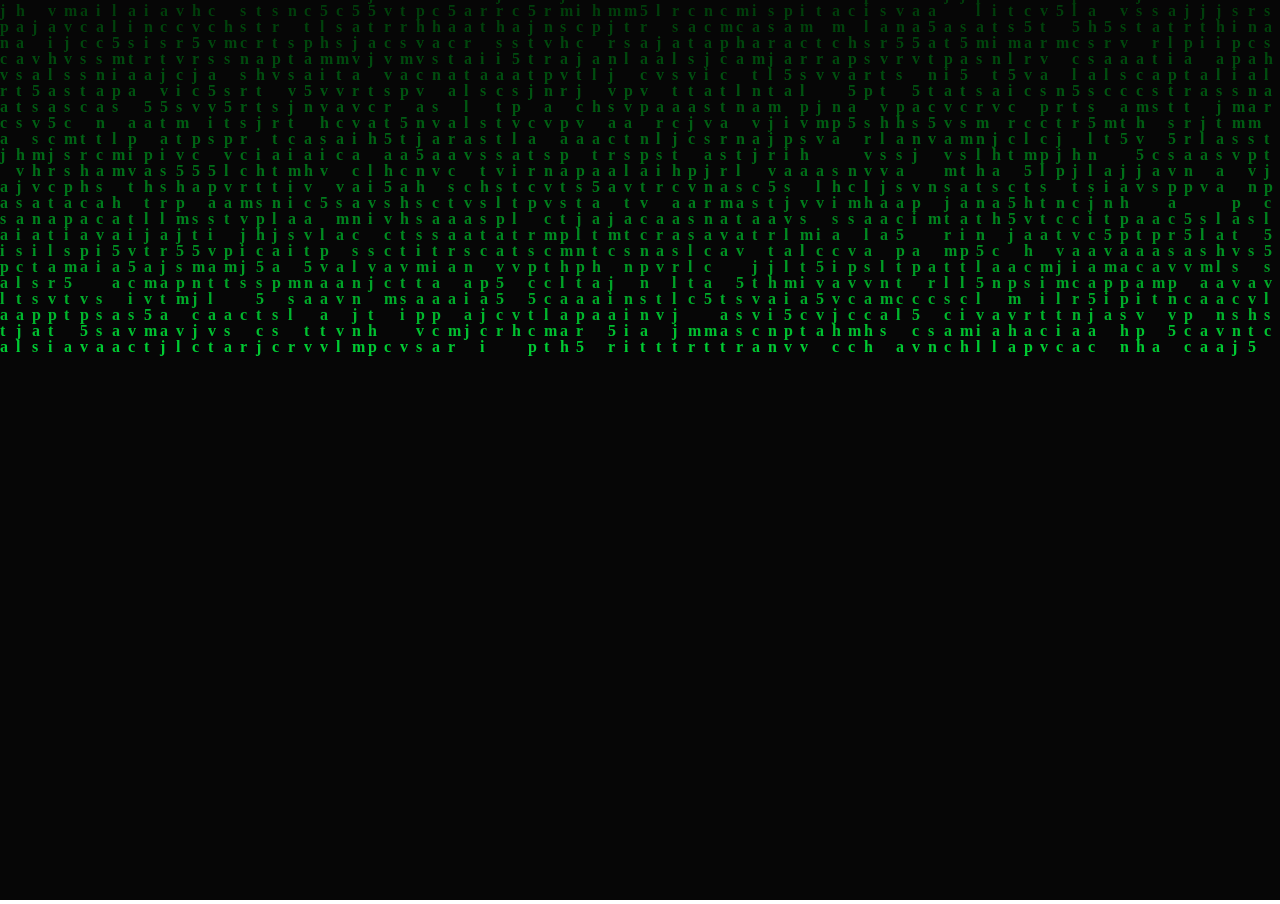
==== index.html @ 1c2933a9 "upload" ====
<!doctype html>
<html lang="en">
 <head>
  <meta charset="UTF-8">
  <meta name="Generator" content="EditPlus®">
  <meta name="Author" content="">
  <meta name="Keywords" content="">
  <meta name="Description" content="">
  <title>代码雨特效</title>
  <style>
	*{padding:0;margin:0}
	html{overflow:hidden}
  </style>
 </head>
 <body>
  
	
	<canvas id="canvas" style="background:#111"></canvas>
	<script type="text/javascript">
		
		window.onload = function(){
			//获取画布对象
			var canvas = document.getElementById("canvas");
			//获取画布的上下文
			var context =canvas.getContext("2d");
			//获取浏览器屏幕的宽度和高度
			var W = window.innerWidth;
			var H = window.innerHeight;
			//设置canvas的宽度和高度
			canvas.width = W;
			canvas.height = H;
			//每个文字的字体大小
			var fontSize = 16;
			//计算列
			var colunms = Math.floor(W /fontSize);	
			//记录每列文字的y轴坐标
			var drops = [];
			//给每一个文字初始化一个起始点的位置
			for(var i=0;i<colunms;i++){
				drops.push(0);
			}

			//运动的文字
			var str ="javascript html5 canvas";
			//4:fillText(str,x,y);原理就是去更改y的坐标位置
			//绘画的函数
			function draw(){
				context.fillStyle = "rgba(0,0,0,0.05)";
				context.fillRect(0,0,W,H);
				//给字体设置样式
				context.font = "700 "+fontSize+"px  微软雅黑";
				//给字体添加颜色
				context.fillStyle ="#00cc33";//可以rgb,hsl, 标准色，十六进制颜色
				//写入画布中
				for(var i=0;i<colunms;i++){
					var index = Math.floor(Math.random() * str.length);
					var x = i*fontSize;
					var y = drops[i] *fontSize;
					context.fillText(str[index],x,y);
					//如果要改变时间，肯定就是改变每次他的起点
					if(y >= canvas.height && Math.random() > 0.99){
						drops[i] = 0;
					}
					drops[i]++;
				}
			};

			function randColor(){
				var r = Math.floor(Math.random() * 256);
				var g = Math.floor(Math.random() * 256);
				var b = Math.floor(Math.random() * 256);
				return "rgb("+r+","+g+","+b+")";
			}

			draw();
			setInterval(draw,30);
		};

	</script>
	
	
 </body>
</html>
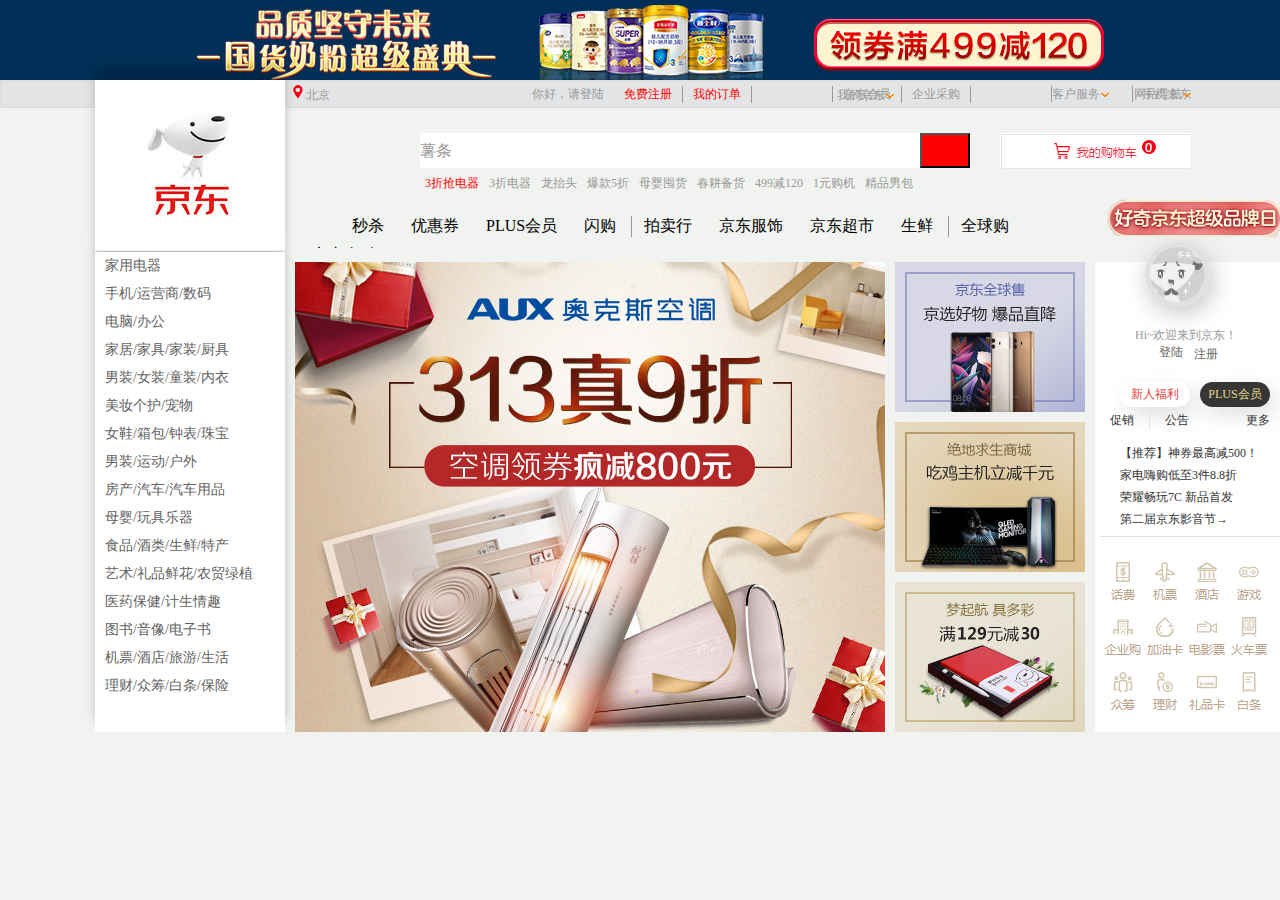
==== commit ee7ecbde: "upload" ====
--- a/index.html
+++ b/index.html
@@ -1,83 +1,1107 @@
-<!doctype html>
-<html lang="en">
- <head>
-  <meta charset="UTF-8">
-  <meta name="Generator" content="EditPlus®">
-  <meta name="Author" content="">
-  <meta name="Keywords" content="">
-  <meta name="Description" content="">
-  <title>代码雨特效</title>
-  <style>
-	*{padding:0;margin:0}
-	html{overflow:hidden}
-  </style>
- </head>
- <body>
-  
-	
-	<canvas id="canvas" style="background:#111"></canvas>
-	<script type="text/javascript">
-		
-		window.onload = function(){
-			//获取画布对象
-			var canvas = document.getElementById("canvas");
-			//获取画布的上下文
-			var context =canvas.getContext("2d");
-			//获取浏览器屏幕的宽度和高度
-			var W = window.innerWidth;
-			var H = window.innerHeight;
-			//设置canvas的宽度和高度
-			canvas.width = W;
-			canvas.height = H;
-			//每个文字的字体大小
-			var fontSize = 16;
-			//计算列
-			var colunms = Math.floor(W /fontSize);	
-			//记录每列文字的y轴坐标
-			var drops = [];
-			//给每一个文字初始化一个起始点的位置
-			for(var i=0;i<colunms;i++){
-				drops.push(0);
-			}
+﻿<!doctype>
+<html>
+	<head>
+<meta charset="UTF-8">
+		<title>实验</title>
+		<style>
+			body{
+				background-color:#f0f3ef;
+			}
+			
+			*{
+				padding:0;
+				margin:0;
+			}
+			.div1{
+				width:100%;
+				height:80px;
+				background-color:#002f57;
+			}
+			.div1_1{
+				display:block;
+				width:100%;
+				height:80px;
+				background-image:url(./图片/广告.jpg);
+				background-repeat:no-repeat;
+				background-position:center;
+			}
+			.div2{
+				margin:auto;
+				width:100%;
+				height:26px;
+				border:1px solid black;
+				border:1px solid #ddd;
+				background-color:#e3e4e5;
+				float:left;
+				z-index:5;
+			}
+			.div2-1{
+				width:60px;
+				height:30px;
+				color:#999;
+				line-height:30px;
+				z-index:88;
+			}
+			#ul-1{
+				float:left;
+			}
+			#ul-1 li{
+				float:left;
+				margin:200px;
+				width:60px;
+				position:relative;
+				z-index:21;
+				list-style:none;
+			}
+			.div2-1-1{
+				font-size:12px;
+				width:45px;
+				height:28px;
+				line-height:28px;
+				padding:0 7px 0px 7px;
+				margin:0 5px 0 285px;
+				z-index:20;
+				position:relative;
+			}
+			
+			.div2-1:hover .div2-1-1{
+				padding-bottom:2px;
+				border-color:#ccc;
+				border-bottom:none;
+				background-color:white;
+				
+			}
+			.div2-1:hover .div2-1-2{
+				display:block;
+			}
+			.div2-1-2:hover{
+				display:block;
+			}
+			.div2-1-2{
+				display:none;
+				position:absolute;
+				border:1px solid #ccc;
+				background-color:white;
+				box-shadow:1px 2px 1px rgba(0,0,0,0.1);
+				line-height:24px;
+				top:107px;
+				left:285px;
+				width:280px;
+				padding:10px;
+				color:#999;
+				z-index:6;
+			}
+			
+			.div2-1-2 ul {
+				
+			}
+			.div2-1-2 ul li{
+				float:left;
+				list-style-type:none;
+				padding:5px 15px 0 15px;
+				font-size:12px;
+			}
+			.div2-1-2 ul li:hover{
+				color:red;
+				background-color:#f4f4f4;
+				cursor:pointer;
+			}
+			.ul2{
+				font-size:12px;
+				color:#999;
+				margin:-30px 80px 10px 5px;
+			}
+			.ul2 li{
+				float:right;
+				border-right:1px solid #999;
+				list-style:none;
+				padding:0 10px 0 10px;
+				margin:5px 0px 5px 0px;
+				cursor:pointer;
+			}
+			.ul2 li:hover{
+				color:#e33333;
+			}
+			#li1{
+				line-height:16px;
+				width:80px;
+				height:16px;
+				padding:0;
+				margin:5px 0 0 0 ;
+			}
+			#li1:hover .div2-1-3{
+				background-color:white;
+			}
+			#li1:hover .div2-2-1{
+				display:block;
+			}
+			.div2-1-3{
+				width:60px;
+				height:26px;
+				padding:0;
+				margin:0px auto;
+				text-align:center;
+				line-height:26px;
+				position:absolute;
+				top:82px;
+				left:836px;
+				z-index:88;
+			}
+			.div2-2-1:hover{
+				display:block;
+			}
+			.div2-2-1{
+				display:none;
+				border:1px solid black;	
+				position:absolute;
+				border:1px solid #ccc;
+				background-color:white;
+				box-shadow:1px 2px 1px rgba(0,0,0,0.1);
+				line-height:24px;
+				top:105px;
+				left:835px;
+				width:265px;
+				padding:10px;
+				list-style:none;
+				color:#999;	
+				z-index:2;
+			}
+			.div2-2-1 ul{
+				font-size:12px;
+				color:#999;
+			}
+			.div2-2-1 ul li{
+				float:left;
+				list-style:none;
+				cursor:pointer;
+				border:none;
+				padding:5px 20px 0px 20px;
+				margin:0 20px 0 0;
+			}
+			#li2{
+				line-height:16px;
+				width:80px;
+				height:16px;
+				padding:0;
+				margin:5px 0 0 0 ;
+			}
+			.div2-3{
+				width:60px;
+				height:26px;
+				padding:0;
+				margin:0px auto;
+				text-align:center;
+				line-height:26px;
+				position:absolute;
+				top:81px;
+				left:1051px;
+				z-index:88;
+			}
+			.div2-3:hover{
+				background-color:white;
+			}
+			.div2-3:hover+.div2-3-1{
+				display:block;
+			}
+			.div2-3-1:hover{
+				display:block;
+			}
+			.div2-3-1{
+				display:none;
+				border:1px solid #ccc;
+				width:170px;
+				padding:10px 0;
+				top:29px;
+				background-color:#fff;
+				box-shadow:1px 2px 1px rgba(0,0,0,0.1);
+				list-style:none;
+				position:absolute;
+				top:106px;
+				left:940px;
+				z-index:10;
+			}
+			.div2-3-1 li{
+				float:left;
+				list-style:none;
+				cursor:pointer;
+				border:none;
+				padding:5px 10px 0px 10px;
+				color:#999;
+			}
+			#li3{
+				line-height:16px;
+				width:80px;
+				height:16px;
+				padding:0;
+				margin:5px 0 0 0 ;
+				
+			}
+			
+			
+			
+			.div2-4{
+				width:60px;
+				height:26px;
+				padding:0;
+				margin:0px auto;
+				text-align:center;
+				line-height:26px;
+				position:absolute;
+				top:81px;
+				left:1133px;
+				z-index:88;
+				
+			}
+			.div2-4:hover{
+				background-color:white;
+			}
+			.div2-4:hover+.div2-4-1{
+				display:block;
+			}
+			.div2-4-1:hover{
+				display:block;
+			}
+			.div2-4-1 div{
+				float:left;
+				text-align:left;
+				border-right:1px solid #999;
+			}
+			.div2-4-1{
+				display:none;
+				list-style:none;
+				box-shadow:1px 2px 1px rgba(0,0,0,0.1);
+				background-color:white;
+				border:1px solid #ccc;
+				position:absolute;
+				top:106px;
+				left:93px;
+				width:1184px;
+				padding:15px 0;
+				z-index:8;
+			}
+			.div2-4-1 div p{
+				color:#666;
+				margin:5px 100px 10px 20px;
+			}
+			.div2-4-1 div li{
+				border:none;
+				text-align:center;
+				float:left;
+				margin:0px 10px 5px 10px;
+			}
+			.div2-4-1 .div2-4-1-4 li{
+				margin:0px 8px 5px 8px;
+			}
+			.div2-4-1-1{
+				width:350px;
+				height:149px;
+				text-align:left;
+			}
+			.div2-4-1-2{
+				width:265px;
+				height:149px;
+			}
+			.div2-4-1-3{
+				width:265px;
+				height:149px;
 
-			//运动的文字
-			var str ="javascript html5 canvas";
-			//4:fillText(str,x,y);原理就是去更改y的坐标位置
-			//绘画的函数
-			function draw(){
-				context.fillStyle = "rgba(0,0,0,0.05)";
-				context.fillRect(0,0,W,H);
-				//给字体设置样式
-				context.font = "700 "+fontSize+"px  微软雅黑";
-				//给字体添加颜色
-				context.fillStyle ="#00cc33";//可以rgb,hsl, 标准色，十六进制颜色
-				//写入画布中
-				for(var i=0;i<colunms;i++){
-					var index = Math.floor(Math.random() * str.length);
-					var x = i*fontSize;
-					var y = drops[i] *fontSize;
-					context.fillText(str[index],x,y);
-					//如果要改变时间，肯定就是改变每次他的起点
-					if(y >= canvas.height && Math.random() > 0.99){
-						drops[i] = 0;
-					}
-					drops[i]++;
-				}
-			};
-
-			function randColor(){
-				var r = Math.floor(Math.random() * 256);
-				var g = Math.floor(Math.random() * 256);
-				var b = Math.floor(Math.random() * 256);
-				return "rgb("+r+","+g+","+b+")";
-			}
-
-			draw();
-			setInterval(draw,30);
-		};
-
-	</script>
-	
-	
- </body>
-</html>
+			}
+			.div2-4-1-4{
+				width:265px;
+				height:149px;
+			}
+			.div3{
+				width:100%;
+				height:140px;
+				margin:auto;
+				position:relative;
+				position:absolute;
+				top:108px;
+				z-index:1;
+			}
+			.div3-1{
+				position:absolute;
+				left:95px;
+				top:-28px;
+				width:190px;
+				height:170px;
+				box-shadow:0px -12px 10px rgba(0,0,0,0.2);
+				background-color:#fff;
+				border-bottom:1px solid #ededed;
+				background-image:url(./图片/logo.png);
+				cursor:pointer;
+				z-index:999;
+			}
+			.div3-2{
+				position:absolute;
+				top:25px;
+				left:420px;
+				width:550px;
+				height:35px;
+				background-color:white;
+				line-height:35px;
+				text-align:left;
+				color:#999;
+			}
+			.btn1{
+				width:50px;
+				height:35px;
+				line-height:35px;
+				float:right;
+				background-color:red;
+				cursor:pointer;
+				
+			}
+			.div3-3{
+				overflow:hidden;
+				position:absolute;
+				left:420px;
+				top:65px;
+				width:550px;
+				height:20px;
+				line-height:20px;
+			}
+			.div3-3 ul{
+			}
+			.div3-3 ul li{
+				float:left;
+				list-style:none;
+				cursor:pointer;
+				border:none;
+				font-size:12px;
+				color:#999;
+				margin:0 5px 0 5px;
+			}
+			.div3-3 li:hover{
+				color:#e33333;
+			}
+			.div3-4{
+				overflow:hidden;
+				position:absolute;
+				left:300px;
+				bottom:0px;
+				width:790px;
+				height:40px;
+				text-align:center;
+			}
+			.div3-4 li{
+				float:left;
+				list-style:none;
+				cursor:pointer;
+				border:none;
+				font-size:16px;
+				color:black;
+				margin:8px 0px 0 0px;
+				padding:0 15px 0 12px;
+			}
+			.div3-4 li:hover{
+				color:#e33333;
+			}
+			.div3-5{
+				width:190px;
+				height:34px;
+				background-image:url(./图片/购物车.png);
+				text-align:center;
+				line-height;
+				padding-bottom:2px;
+				border-color:#ccc;
+				broder-bottom:none;
+				position:absolute;
+				top:25px;
+				left:1000px;
+				cursor:pointer;
+				z-index:3;
+			}
+			.div3-5:hover+.div3-5_1{
+				display:block;
+			}
+			.div3-5_1{
+				display:none;
+				height:79px;
+				color:#999;
+				padding:0px 20px 0 20px;
+				text-align:center;
+				overflow:hidden;
+				position:absolute;
+				top:59px;
+				left:900px;
+				font-size:12px;
+				background-color:white;
+				z-index:2;
+				line-height:79px;
+				box-shadow:1px 2px 1px rgba(0,0,0,0.1);
+			}
+			
+			.div3-6{
+				width:190px;
+				height:40px;
+				background-image:url(./图片/g2.png);
+				position:absolute;
+				top:90px;
+				left:1100px;
+				cursor:pointer;
+			}
+			.div4{
+				width:190px;
+				height:480px;
+				position:absolute;
+				top:252px;
+				left:95px;
+				background-color:white;
+				font-size:14px;
+				color:#626262;
+				box-shadow:0px -12px 10px rgba(0,0,0,0.2);
+			}
+			.div4 li{
+				float:left;
+				width:190px;
+				list-style:none;
+				padding:5px 0 5px 10px;
+				text-align:left;
+			}
+			.div4 li:hover{
+				background-color:#d9d9d9;
+			}
+			.div4 li a{
+				list-style:none;
+				text-decoration:none;
+				color:#626262;
+			}
+			.div4 li a:hover{
+				color:red;
+			}
+			.div4_1{
+				display:none;
+				width:1005px;
+				height:482px;
+				position:absolute;
+				top:252px;
+				left:285px;
+				background-color:#f0f3ef;
+				z-index:8;
+				border:none;
+				box-shadow:0px -12px 10px rgba(0,0,0,0.1);
+			}
+			.div4_1-1{
+				height:24px;
+				margin:10px 0 20px 30px;
+				font-size:12px;
+			}
+			.div4_1-1 li{
+				
+				padding:5px 10px 5px 10px;
+				background-color:#5c5251;
+				list-style:none;
+				float:left;
+				color:white;
+				margin:5px;
+			}
+			
+			.div4:hover+.div4_1{
+				display:block;
+			}
+			.div4_1:hover{
+				display:block;
+			}
+			.div4_1-2{
+				margin:10px 0 10px 40px;
+				width:750px;
+				height:30px;
+			}
+			.div4_1-2 li{
+				padding:5px 10px 5px 10px;
+				list-style:none;
+				float:left;
+				color:#999;
+				font-size:12px;
+				border-left:1px solid #e0e0e0;
+				cursor:pointer;
+			}
+			.div4_1-3{
+				width:170px;
+				border:1px solid white;
+				position:absolute;
+				top:20px;
+				left:810px;
+			}
+			.div5{
+				width:998px;
+				height:480px;
+				position:absolute;
+				top:252px;
+				left:295px;
+			}
+			.div5-1{
+				width:590px;
+				height:470px;
+				margin-top:10px;
+				background-image:url(./图片/gg1.jpg);
+				cursor:pointer;
+				background-repeat:no-repeat;
+			}
+			.div5-2{
+				width:190px;
+				height:150px;
+				margin-top:10px;
+				background-image:url(./图片/gg2.jpg);
+				cursor:pointer;
+				background-repeat:no-repeat;
+				position:absolute;
+				top:0px;
+				left:600px;
+				
+			}
+			.div5-3{
+				width:190px;
+				height:150px;
+				margin-top:10px;
+				background-image:url(./图片/gg3.jpg);
+				cursor:pointer;
+				background-repeat:no-repeat;
+				position:absolute;
+				top:160px;
+				left:600px;
+			}
+			.div5-4{
+				width:190px;
+				height:150px;
+				margin-top:10px;
+				background-image:url(./图片/gg4.jpg);
+				cursor:pointer;
+				background-repeat:no-repeat;
+				position:absolute;
+				top:320px;
+				left:600px;
+			}
+			.div5-5{
+				width:190px;
+				height:470px;
+				position:absolute;
+				top:10px;
+				left:800px;
+				background-color:white;
+			}
+			.div5-5-1{
+				width:55px;
+				height:55px;
+				border:5px solid #e3e1df;
+				border-radius:50%;
+				overflow:hidden;
+				vertical-align:middle;
+				box-shadow:3px 6px 25px #c3c3c3;
+				position:absolute;
+				top:-20px;
+				left:50px;
+			}
+			.div5-5-2{
+				text-align:center;
+				position:absolute;
+				top:65px;
+				left:40px;
+				font-size:12px;
+			}
+			.div5-5-2 li{
+				color:#999;
+				list-style:none;
+			}
+			.div5-5-3 {
+				margin-top:0px;
+				height:25px;
+				text-align:center;
+			}
+			.div5-5-3 *[s]{
+				display:inline-block;
+				margin:0 5px;
+				width:70px;
+				height:25px;
+				line-height:25px;
+				font-size:12px;
+				text-align:center;
+				color:#e43f3b;
+				border-radius:13px;
+				box-shadow:6px 8px 20px rgba(45,45,45,0.15);
+				transition:background.3s ease,color .3s ease;
+				text-decoration:none;
+				position:absolute;
+				top:120px;
+				left:20px;
+			}
+			.div5-5-3 *[x]{
+				background-color:#363634;
+				color:#e5d790;
+				font-size:12px;
+				display:inline-block;
+				margin:0 5px;
+				width:70px;
+				height:25px;
+				line-height:25px;
+				border-radius:13px;
+				box-shadow:6px 8px 20px rgba(45,45,45,0.15);
+				transition:background.3s ease,color .3s ease;
+				text-decoration:none;
+				position:absolute;
+				top:120px;
+				left:100px;
+			}
+			.div5-5-4{
+				width:190px;
+				height:18px;
+				position:absolute;
+				top:150px;
+				left:0px;
+				position:absolute;
+				top:150px;
+				left:0px;
+			}
+			.div5-5-4 li{
+				list-style:none;
+				float:left;
+				font-size:12px;
+				color:#333;
+				padding:0 15px;
+			}
+			.div5-5-5 {
+				width:180px;
+				height:88px;
+				padding-top:8px;
+				padding-bottom:8px;
+				position:relative;
+				position:absolute;
+				top:170px;
+				left:5px;
+				border-bottom:1px solid #dfe0e1;
+			}
+			.div5-5-5 li{
+				list-style:none;
+				color:#666;
+				font-size:12px;
+				color:#333;
+				padding:0 15px;
+				cursor:pointer; 
+				padding:5px 20px 0px 20px;
+			}
+			.div5-5-5 li:hover{
+				color:#c81623;
+			}
+			.div5-5-6{
+				height:186px;
+				width:186px;
+				position:absolute;
+				top:275px;
+				left:0px;
+			}
+		</style>
+	</head>
+	<body>
+		<div class="div1">
+			<div class="div1_1"></div>
+		</div>
+		<div class="div2">
+			<ul class="ul-1">
+				<li>
+					<div class="div2-1">
+						<div class="div2-1-2">
+							<ul>
+								<li style="color:white;background-color:red;">北京</li>
+								<li>上海</li>
+								<li>天津</li>
+								<li>重庆</li>
+								<li>河北</li>
+							</ul>
+							<ul>
+								<li>山西</li>
+								<li>河南</li>
+								<li>辽宁</li>
+								<li>吉林</li>
+								<li style="margin:0px -12px 0 0px;">黑龙江</li>
+							</ul>
+							<ul>
+								<li style="margin:0px -12px 0 0px;">内蒙古</li>
+								<li>江西</li>
+								<li>山东</li>
+								<li>安徽</li>
+								<li>浙江</li>
+							</ul>
+							<ul>
+								<li>福建</li>
+								<li>湖南</li>
+								<li>湖北</li>
+								<li>广东</li>
+								<li>广西</li>
+							</ul>
+							<ul>
+								<li>江西</li>
+								<li>四川</li>
+								<li>湖南</li>
+								<li>贵州</li>
+								<li>云南</li>
+							</ul>
+							<ul>
+								<li>西藏</li>
+								<li>陕西</li>
+								<li>甘肃</li>
+								<li>青岛</li>
+								<li>宁夏</li>
+							</ul>
+							<ul>
+								<li>新疆</li>
+								<li>港澳</li>
+								<li>台湾</li>
+								<li style="margin:0px -12px 0 0px;">钓鱼岛</li>
+								<li>海外</li>
+							</ul>
+						</div>
+						<div class="div2-1-1"><img src="./图片/位置.png">&nbsp北京</div>
+						
+					</div>
+				</li>
+			</ul>
+			<ul class="ul2">
+				<li style="border:none;">手机京东</li>
+				<li id="li3">
+					<div class="div2-4">网站导航<img src="./图片/j.png"></div>
+					<div class="div2-4-1">
+						<div class="div2-4-1-1">
+							<p>特色主题</p>
+							<ul>
+								<li>京东试用</li>
+								<li>京东金融</li>
+								<li>全球售</li>
+								<li>国际站</li>
+								<li>京东会员</li>
+								<li>京东预测</li>
+								<li>买什么</li>
+								<li>俄语站</li>
+								<li>装机大师</li>
+								<li>0元测评</li>
+								<li style="margin-left:16px">定期送</li>
+								<li>港澳售</li>
+								<li>优惠券</li>
+								<li style="margin-left:22px;">秒杀</li>
+								<li style="margin-left:34px;">闪购</li>
+								<li style="margin-left:22px;">印尼站</li>
+								<li>京东金融科技</li>
+								<li style="margin-left:-12px;">ln货推荐</li>
+								<li>陪伴计划</li>
+								<li style="margin-left:-2px;">出海招商</li>
+							</ul>
+						</div>
+						<div class="div2-4-1-2">
+							<p>行业频道</p>
+							<ul>
+								<li>手机</li>
+								<li style="margin-left:34px;">智能数码</li>
+								<li>玩3C</li>
+								<li>电脑办公</li>
+								<li>家用电器</li>
+								<li style="margin-left:10px;margin-right:0px;">京东智能</li>
+								<li >服装城</li>
+								<li style="margin-left:22px;">京东生鲜</li>
+								<li>家装城</li>
+								<li>母婴</li>
+								<li style="margin-left:34px;">食品</li>
+								<li style="margin-left:34px;margin-right:0;">运动户外</li>
+								<li>农贸频道</li>
+								<li>整车</li>
+								<li style="margin-left:34px;">图书</li>
+							</ul>
+							</div>
+						<div class="div2-4-1-3">
+							<p>生活服务</p>
+							<ul>
+								<li>京东众筹</li>
+								<li>白条</li>
+								<li style="margin-left:12px;margin-right:0;">京东金融App</li>
+								<li>京东小金库</li>
+								<li style="margin-left:-2px;margin-right:12px;">理财</li>
+								<li>智能家电</li>
+								<li>话费</li>
+								<li style="margin-left:34px;">水电煤</li>
+								<li style="margin-left:0px;">彩票</li>
+								<li>旅行</li>
+								<li style="margin-left:34px;">机票酒店</li>
+								<li style="margin-left:-12px;">电影票</li>
+								<li>京东到货</li>
+								<li>京东众筹</li>
+								<li style="margin-left:-12px;">游戏</li>
+							</ul>
+							</div>
+						<div class="div2-4-1-4" style="border-right:none;">
+						<p>更多精选</p>
+						<ul>
+							<li >合作招商</li>
+							<li>京东通信</li>
+							<li>京东E卡</li>
+							<li>企业采购</li>
+							<li>服务市场</li>
+							<li style="margin-left:8px; margin-right:0;">办公生活馆</li>
+							<li>乡村招募</li>
+							<li>校园加盟</li>
+							<li>京友邦</li>
+							<li>京东社区</li>
+							<li>智能社区</li>
+							<li>游戏社区</li>
+							<li>知识产权维权</li>
+						</ul>
+						</div>
+					</div>
+				</li>
+				<li id="li2">
+					<div class="div2-3">客户服务<img src="./图片/j.png"></div>
+						<div class="div2-3-1">
+							<p style="margin-right:120px;color:#666;">客户</p>
+							<ul>
+								<li>帮助中心</li>
+								<li>售后服务</li>
+							</ul>
+							<ul>
+								<li>在线客服</li>
+								<li>意见建议</li>
+							</ul>
+							<ul>
+								<li>电话客服</li>
+								<li>客服邮箱</li>
+							</ul>
+							<ul>
+								<li>金融咨询</li>
+								<li>售全球客服</li>
+							</ul>
+							<p style="margin-right:120px;color:#666;">商户</p>
+							<ul>
+								<li>合作招商</li>
+								<li>学习中心</li>
+							</ul>
+							<ul>
+								<li>商家后台</li>
+								<li>京麦工作台</li>
+							</ul>
+							<ul>
+								<li>商家帮助</li>
+								<li>规划平台</li>
+							</ul>
+						</div>
+				</li>
+				<li >企业采购</li>
+				<li >京东会员</li>
+				<li id="li1">
+					<div class="div2-1-3">我的京东<img src="./图片/j.png">
+						</div>
+						<div class="div2-2-1">
+							<ul>
+								<li>待处理订单</li>
+								<li>消息</li>
+							</ul>
+							<ul>
+								<li>返修退换货</li>
+								<li>我的问答</li>
+							</ul>
+							<ul>
+								<li>降价商品</li>
+								<li style="margin-left:12px;">我的关注</li>
+							</ul>
+							<ul style="border-bottom:1px solid #999;margin-top:90px;">
+								<li >我的京豆</li>
+								<li style="margin-left:12px;">我的优惠券</li>
+							</ul>
+							<ul>
+								<li>我的白条</li>
+								<li style="margin-left:12px;">我的理财</li>
+							</ul>
+						</div>
+				</li>
+				<li style="color:red;">我的订单</li>
+				<li style="color:red;">免费注册</li>
+				<li style="border:none;">你好，请登陆</li>
+			</ul>
+		</div>
+		<div class="div3">
+			<div class="div3-1"></div>
+			<div class="div3-2">薯条
+				<button class="btn1"></button>
+			</div>
+			<div class="div3-3">
+				<ul>
+					<li style="color:red;">3折抢电器</li>
+					<li>3折电器</li>
+					<li>龙抬头</li>
+					<li>爆款5折</li>
+					<li>母婴囤货</li>
+					<li>春耕备货</li>
+					<li>499减120</li>
+					<li>1元购机</li>
+					<li>精品男包</li>
+				</ul>
+			</div>
+			<div class="div3-4">
+				<ul>
+					<li style="margin-left:40px">秒杀</li>
+					<li>优惠券</li>
+					<li>PLUS会员</li>
+					<li style="border-right:1px solid #999">闪购</li>
+					<li>拍卖行</li>
+					<li>京东服饰</li>
+					<li>京东超市</li>
+					<li style="border-right:1px solid #999">生鲜</li>
+					<li>全球购</li>
+					<li>京东金融</li>
+				</ul>
+			</div>
+			<div class="div3-5"></div>
+			<div class="div3-5_1"><img style="display:inline-block;vertical-align:middle;width:56px;height:56px;line-height:56px;background-image:url(./图片/g1.png);">
+			购物车中还没有商品，赶紧选购吧！
+			</div>
+			<div class="div3-6"></div>
+		</div>
+		<div class="div4">
+			<ul>
+				<li style="margin-right:50px;"><a href="#" >家用电器</li>
+				<li><a href="#">手机</a>/<a href="#">运营商</a>/<a href="#">数码</a></li>
+				<li><a href="#">电脑</a>/<a href="#">办公</a></li>
+				<li><a href="#">家居</a>/<a href="#">家具</a>/<a href="#">家装</a>/<a href="#">厨具</a></li>
+				<li><a href="#">男装</a>/<a href="#">女装</a>/<a href="#">童装</a>/<a href="#">内衣</a></li>
+				<li><a href="#">美妆个护</a>/<a href="#">宠物</a></li>
+				<li><a href="#">女鞋</a>/<a href="#">箱包</a>/<a href="#">钟表</a>/<a href="#">珠宝</a></li>
+				<li><a href="#">男装</a>/<a href="#">运动</a>/<a href="#">户外</a></li>
+				<li><a href="#">房产</a>/<a href="#">汽车</a>/<a href="#">汽车用品</a></li>
+				<li><a href="#">母婴</a>/<a href="#">玩具乐器</a></li>
+				<li><a href="#">食品</a>/<a href="#">酒类</a>/<a href="#">生鲜</a>/<a href="#">特产</a></li>
+				<li><a href="#">艺术</a>/<a href="#">礼品鲜花</a>/<a href="#">农贸绿植</a></li>
+				<li><a href="#">医药保健</a>/<a href="#">计生情趣</a></li>
+				<li><a href="#">图书</a>/<a href="#">音像</a>/<a href="#">电子书</a></li>
+				<li><a href="#">机票</a>/<a href="#">酒店</a>/<a href="#">旅游</a>/<a href="#">生活</a></li>
+				<li id="flag"><a href="#">理财</a>/<a href="#">众筹</a>/<a href="#">白条</a>/<a href="#">保险</a></li>
+			</ul>
+		</div>
+		<div class="div4_1">
+			<div class="div4_1-1">
+				<ul>
+					<li >金融首页&nbsp></li>
+					<li>0元测评&nbsp></li>
+					<li>ln货推荐&nbsp></li>
+				</ul>
+			</div>
+			<div class="div4_1-2">
+				<ul>
+					<li style="color:#666;font-weight:normal;border:none;">理财</li>
+					<li style="margin:2px -5px 5px -15px;border:none;"><img src="./图片/jr.png"></li>
+					<li>京东小金库</li>
+					<li>基金理财</li>
+					<li>定期理财</li>
+				</ul>
+			</div>
+			<div class="div4_1-2">
+				<ul>
+					<li style="color:#666;font-weight:normal;border:none;">众筹</li>
+					<li style="margin:2px -5px 5px -15px;border:none;"><img src="./图片/jr.png"></li>
+					<li>智能硬件</li>
+					<li>流行文化</li>
+					<li>生活美学</li>
+					<li>公益</li>
+					<li>其他权益众筹</li>
+				</ul>
+			</div>
+			<div class="div4_1-2">
+				<ul>
+					<li style="color:#666;font-weight:normal;border:none;">东家</li>
+					<li style="margin:2px -5px 5px -15px;border:none;"><img src="./图片/jr.png"></li>
+					<li>类固收</li>
+					<li>私募股份</li>
+					<li>阳光私募</li>
+					<li>投资策略</li>
+				</ul>
+			</div>
+			<div class="div4_1-2">
+				<ul>
+					<li style="color:#666;font-weight:normal;border:none;">白条</li>
+					<li style="margin:2px -5px 5px -15px;border:none;"><img src="./图片/jr.png"></li>
+					<li>京东白条</li>
+					<li>白条联名卡</li>
+					<li>京东钢镚</li>
+					<li>旅游白条</li>
+					<li>安居白条</li>
+					<li>校园金融</li>
+					<li>京东金采</li>
+				</ul>
+			</div>
+			<div class="div4_1-2">
+				<ul>
+					<li style="color:#666;font-weight:normal;border:none;">支付</li>
+					<li style="margin:2px -5px 5px -15px;border:none;"><img src="./图片/jr.png"></li>
+					<li>京东支付</li>
+				</ul>
+			</div>
+			<div class="div4_1-2">
+				<ul>
+					<li style="color:#666;font-weight:normal;border:none;">保险</li>
+					<li style="margin:2px -5px 5px -15px;border:none;"><img src="./图片/jr.png"></li>
+					<li>车险</li>
+					<li>健康险</li>
+					<li>意外险</li>
+					<li>旅游险</li>
+				</ul>
+			</div>
+			<div class="div4_1-2">
+				<ul>
+					<li style="color:#666;font-weight:normal;border:none;">股票</li>
+					<li style="margin:2px -5px 5px -15px;border:none;"><img src="./图片/jr.png"></li>
+					<li>实时资讯</li>
+					<li>市场行情</li>
+					<li>投资达人</li>
+					<li>量化平台</li>
+				</ul>
+			</div>
+			<div class="div4_1-3">
+				<img src="./图片/g1.jpg"></img>
+				<img src="./图片/g2.jpg"></img>
+				<img src="./图片/g3.jpg"></img>
+				<img src="./图片/g4.jpg"></img>
+				<img src="./图片/g5.jpg"></img>
+				<img src="./图片/g6.jpg"></img>
+				<img src="./图片/g7.jpg"></img>
+				<img src="./图片/g8.jpg"></img>
+				<img src="./图片/g9.jpg"></img>
+				<img src="./图片/g10.jpg"></img>
+			</div>
+		</div>
+		<div class="div5">
+			<div class="div5-1"></div>
+			<div class="div5-2"></div>
+			<div class="div5-3"></div>
+			<div class="div5-4"></div>
+			<div class="div5-5">
+				<div class="div5-5-1">
+					<img src="./图片/tx.jpg" style="width:100%;height:100%;"></img>
+				</div>
+				<div class="div5-5-2">
+					<ul>
+						<li>Hi~欢迎来到京东！</li>
+						<p style="color:#666;cursor:pointer;margin:0 0px 5px -30px;">登陆
+						<p style="color:#666;cursor:pointer;margin:-20px 0px 5px 40px;">注册</p>
+					</ul>
+				</div>
+				<div class="div5-5-3">
+					<a href="#" s>新人福利</a>
+					<a href="#" x>PLUS会员</a>
+				</div>
+				<div class="div5-5-4">
+					<ul>
+						<li>促销</li>
+						<li style="border-left:1px solid #dfe0e1">公告</li>
+						<li style="float:right;">更多</li>
+					</ul>
+				</div>
+				<div class="div5-5-5">
+					<ul>
+						<li style="">【推荐】神券最高减500！</li>
+						<li>家电嗨购低至3件8.8折</li>
+						<li>荣耀畅玩7C&nbsp新品首发</li>
+						<li>第二届京东影音节→</li>
+					</ul>
+				</div>
+				<div class="div5-5-6">
+					<img src="./图片/hhh.png" >
+				</div>
+			</div>
+		</div>
+	</body>
+</html>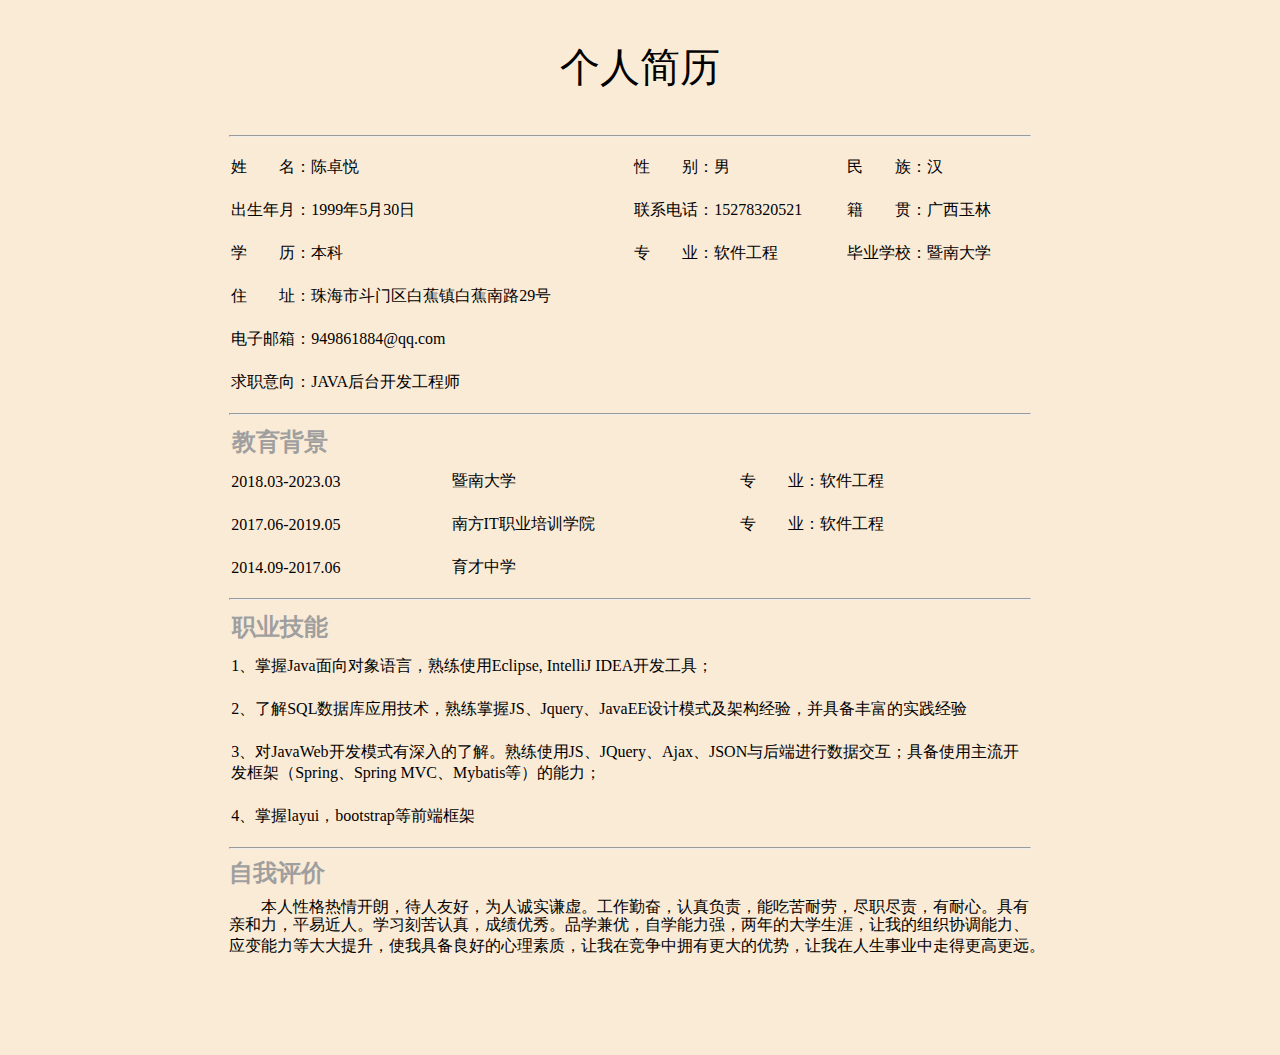
==== commit f469c98a: "2018-12-4" ====
--- a/index.html
+++ b/index.html
@@ -1,1107 +1,67 @@
-﻿<!doctype>
+<!DOCTYPE html>
 <html>
 	<head>
-<meta charset="UTF-8">
-		<title>实验</title>
-		<style>
-			body{
-				background-color:#f0f3ef;
-			}
-			
-			*{
-				padding:0;
-				margin:0;
-			}
-			.div1{
-				width:100%;
-				height:80px;
-				background-color:#002f57;
-			}
-			.div1_1{
-				display:block;
-				width:100%;
-				height:80px;
-				background-image:url(./图片/广告.jpg);
-				background-repeat:no-repeat;
-				background-position:center;
-			}
-			.div2{
-				margin:auto;
-				width:100%;
-				height:26px;
-				border:1px solid black;
-				border:1px solid #ddd;
-				background-color:#e3e4e5;
-				float:left;
-				z-index:5;
-			}
-			.div2-1{
-				width:60px;
-				height:30px;
-				color:#999;
-				line-height:30px;
-				z-index:88;
-			}
-			#ul-1{
-				float:left;
-			}
-			#ul-1 li{
-				float:left;
-				margin:200px;
-				width:60px;
-				position:relative;
-				z-index:21;
-				list-style:none;
-			}
-			.div2-1-1{
-				font-size:12px;
-				width:45px;
-				height:28px;
-				line-height:28px;
-				padding:0 7px 0px 7px;
-				margin:0 5px 0 285px;
-				z-index:20;
-				position:relative;
-			}
-			
-			.div2-1:hover .div2-1-1{
-				padding-bottom:2px;
-				border-color:#ccc;
-				border-bottom:none;
-				background-color:white;
-				
-			}
-			.div2-1:hover .div2-1-2{
-				display:block;
-			}
-			.div2-1-2:hover{
-				display:block;
-			}
-			.div2-1-2{
-				display:none;
-				position:absolute;
-				border:1px solid #ccc;
-				background-color:white;
-				box-shadow:1px 2px 1px rgba(0,0,0,0.1);
-				line-height:24px;
-				top:107px;
-				left:285px;
-				width:280px;
-				padding:10px;
-				color:#999;
-				z-index:6;
-			}
-			
-			.div2-1-2 ul {
-				
-			}
-			.div2-1-2 ul li{
-				float:left;
-				list-style-type:none;
-				padding:5px 15px 0 15px;
-				font-size:12px;
-			}
-			.div2-1-2 ul li:hover{
-				color:red;
-				background-color:#f4f4f4;
-				cursor:pointer;
-			}
-			.ul2{
-				font-size:12px;
-				color:#999;
-				margin:-30px 80px 10px 5px;
-			}
-			.ul2 li{
-				float:right;
-				border-right:1px solid #999;
-				list-style:none;
-				padding:0 10px 0 10px;
-				margin:5px 0px 5px 0px;
-				cursor:pointer;
-			}
-			.ul2 li:hover{
-				color:#e33333;
-			}
-			#li1{
-				line-height:16px;
-				width:80px;
-				height:16px;
-				padding:0;
-				margin:5px 0 0 0 ;
-			}
-			#li1:hover .div2-1-3{
-				background-color:white;
-			}
-			#li1:hover .div2-2-1{
-				display:block;
-			}
-			.div2-1-3{
-				width:60px;
-				height:26px;
-				padding:0;
-				margin:0px auto;
-				text-align:center;
-				line-height:26px;
-				position:absolute;
-				top:82px;
-				left:836px;
-				z-index:88;
-			}
-			.div2-2-1:hover{
-				display:block;
-			}
-			.div2-2-1{
-				display:none;
-				border:1px solid black;	
-				position:absolute;
-				border:1px solid #ccc;
-				background-color:white;
-				box-shadow:1px 2px 1px rgba(0,0,0,0.1);
-				line-height:24px;
-				top:105px;
-				left:835px;
-				width:265px;
-				padding:10px;
-				list-style:none;
-				color:#999;	
-				z-index:2;
-			}
-			.div2-2-1 ul{
-				font-size:12px;
-				color:#999;
-			}
-			.div2-2-1 ul li{
-				float:left;
-				list-style:none;
-				cursor:pointer;
-				border:none;
-				padding:5px 20px 0px 20px;
-				margin:0 20px 0 0;
-			}
-			#li2{
-				line-height:16px;
-				width:80px;
-				height:16px;
-				padding:0;
-				margin:5px 0 0 0 ;
-			}
-			.div2-3{
-				width:60px;
-				height:26px;
-				padding:0;
-				margin:0px auto;
-				text-align:center;
-				line-height:26px;
-				position:absolute;
-				top:81px;
-				left:1051px;
-				z-index:88;
-			}
-			.div2-3:hover{
-				background-color:white;
-			}
-			.div2-3:hover+.div2-3-1{
-				display:block;
-			}
-			.div2-3-1:hover{
-				display:block;
-			}
-			.div2-3-1{
-				display:none;
-				border:1px solid #ccc;
-				width:170px;
-				padding:10px 0;
-				top:29px;
-				background-color:#fff;
-				box-shadow:1px 2px 1px rgba(0,0,0,0.1);
-				list-style:none;
-				position:absolute;
-				top:106px;
-				left:940px;
-				z-index:10;
-			}
-			.div2-3-1 li{
-				float:left;
-				list-style:none;
-				cursor:pointer;
-				border:none;
-				padding:5px 10px 0px 10px;
-				color:#999;
-			}
-			#li3{
-				line-height:16px;
-				width:80px;
-				height:16px;
-				padding:0;
-				margin:5px 0 0 0 ;
-				
-			}
-			
-			
-			
-			.div2-4{
-				width:60px;
-				height:26px;
-				padding:0;
-				margin:0px auto;
-				text-align:center;
-				line-height:26px;
-				position:absolute;
-				top:81px;
-				left:1133px;
-				z-index:88;
-				
-			}
-			.div2-4:hover{
-				background-color:white;
-			}
-			.div2-4:hover+.div2-4-1{
-				display:block;
-			}
-			.div2-4-1:hover{
-				display:block;
-			}
-			.div2-4-1 div{
-				float:left;
-				text-align:left;
-				border-right:1px solid #999;
-			}
-			.div2-4-1{
-				display:none;
-				list-style:none;
-				box-shadow:1px 2px 1px rgba(0,0,0,0.1);
-				background-color:white;
-				border:1px solid #ccc;
-				position:absolute;
-				top:106px;
-				left:93px;
-				width:1184px;
-				padding:15px 0;
-				z-index:8;
-			}
-			.div2-4-1 div p{
-				color:#666;
-				margin:5px 100px 10px 20px;
-			}
-			.div2-4-1 div li{
-				border:none;
-				text-align:center;
-				float:left;
-				margin:0px 10px 5px 10px;
-			}
-			.div2-4-1 .div2-4-1-4 li{
-				margin:0px 8px 5px 8px;
-			}
-			.div2-4-1-1{
-				width:350px;
-				height:149px;
-				text-align:left;
-			}
-			.div2-4-1-2{
-				width:265px;
-				height:149px;
-			}
-			.div2-4-1-3{
-				width:265px;
-				height:149px;
+		<title>个人简历</title>
+		<meta charset="utf-8">
+	</head>
+	<link rel="stylesheet" type="text/css" href="css/into.css"/>
+	<body>
+		<div id="div">
+			<div style="text-align:center;">
+				<p>个人简历</p>
+			</div>
+			<hr>
+			<table>
+				<tr>
+					<td>姓&emsp;&emsp;名：陈卓悦</td>
+					<td>性&emsp;&emsp;别：男</td>
+					<td>民&emsp;&emsp;族：汉</td>
+				</tr>
+				<tr>
+					<td>出生年月：1999年5月30日</td>
+					<td>联系电话：15278320521</td>
+					<td>籍&emsp;&emsp;贯：广西玉林</td>
+				</tr>
+				<tr>
+					<td>学&emsp;&emsp;历：本科</td>
+					<td>专&emsp;&emsp;业：软件工程</td>
+					<td>毕业学校：暨南大学</td>
+				</tr>
+				<tr>
+					<td>住&emsp;&emsp;址：珠海市斗门区白蕉镇白蕉南路29号</td>
+				</tr>
+				<tr>
+					<td>电子邮箱：949861884@qq.com</td>
+				</tr>
+				<tr>
+					<td>求职意向：JAVA后台开发工程师</td>
+				</tr>
+			</table>
+			<hr>
+			<table>
+				<tr><th>教育背景</th></tr>
+				<tr><td>2018.03-2023.03</td><td>暨南大学</td><td>专&emsp;&emsp;业：软件工程</td></tr>
+				<tr><td>2017.06-2019.05</td><td>南方IT职业培训学院</td><td>专&emsp;&emsp;业：软件工程</td></tr>
+				<tr><td>2014.09-2017.06</td><td>育才中学</td><td></td></tr>
+			</table>
+			<hr>
+			<table>
+				<tr><th>职业技能</th></tr>
+				<tr><td>1、掌握Java面向对象语言，熟练使用Eclipse, IntelliJ IDEA开发工具；</td></tr>
+				<tr><td>2、了解SQL数据库应用技术，熟练掌握JS、Jquery、JavaEE设计模式及架构经验，并具备丰富的实践经验</td></tr>
+				<tr><td>3、对JavaWeb开发模式有深入的了解。熟练使用JS、JQuery、Ajax、JSON与后端进行数据交互；具备使用主流开发框架（Spring、Spring MVC、Mybatis等）的能力；</td></tr>
+				<tr><td>4、掌握layui，bootstrap等前端框架</td></tr>
+			</table>
+			<hr>
+			<div>
+				<div class="div_head">自我评价</div>
+				<div>&emsp;&emsp;本人性格热情开朗，待人友好，为人诚实谦虚。工作勤奋，认真负责，能吃苦耐劳，尽职尽责，有耐心。具有</div>
+				<div>亲和力，平易近人。学习刻苦认真，成绩优秀。品学兼优，自学能力强，两年的大学生涯，让我的组织协调能力、</div>
+				<div>应变能力等大大提升，使我具备良好的心理素质，让我在竞争中拥有更大的优势，让我在人生事业中走得更高更远。</div>
+			</div>
+			<div style="height: 90px;"></div>
 
-			}
-			.div2-4-1-4{
-				width:265px;
-				height:149px;
-			}
-			.div3{
-				width:100%;
-				height:140px;
-				margin:auto;
-				position:relative;
-				position:absolute;
-				top:108px;
-				z-index:1;
-			}
-			.div3-1{
-				position:absolute;
-				left:95px;
-				top:-28px;
-				width:190px;
-				height:170px;
-				box-shadow:0px -12px 10px rgba(0,0,0,0.2);
-				background-color:#fff;
-				border-bottom:1px solid #ededed;
-				background-image:url(./图片/logo.png);
-				cursor:pointer;
-				z-index:999;
-			}
-			.div3-2{
-				position:absolute;
-				top:25px;
-				left:420px;
-				width:550px;
-				height:35px;
-				background-color:white;
-				line-height:35px;
-				text-align:left;
-				color:#999;
-			}
-			.btn1{
-				width:50px;
-				height:35px;
-				line-height:35px;
-				float:right;
-				background-color:red;
-				cursor:pointer;
-				
-			}
-			.div3-3{
-				overflow:hidden;
-				position:absolute;
-				left:420px;
-				top:65px;
-				width:550px;
-				height:20px;
-				line-height:20px;
-			}
-			.div3-3 ul{
-			}
-			.div3-3 ul li{
-				float:left;
-				list-style:none;
-				cursor:pointer;
-				border:none;
-				font-size:12px;
-				color:#999;
-				margin:0 5px 0 5px;
-			}
-			.div3-3 li:hover{
-				color:#e33333;
-			}
-			.div3-4{
-				overflow:hidden;
-				position:absolute;
-				left:300px;
-				bottom:0px;
-				width:790px;
-				height:40px;
-				text-align:center;
-			}
-			.div3-4 li{
-				float:left;
-				list-style:none;
-				cursor:pointer;
-				border:none;
-				font-size:16px;
-				color:black;
-				margin:8px 0px 0 0px;
-				padding:0 15px 0 12px;
-			}
-			.div3-4 li:hover{
-				color:#e33333;
-			}
-			.div3-5{
-				width:190px;
-				height:34px;
-				background-image:url(./图片/购物车.png);
-				text-align:center;
-				line-height;
-				padding-bottom:2px;
-				border-color:#ccc;
-				broder-bottom:none;
-				position:absolute;
-				top:25px;
-				left:1000px;
-				cursor:pointer;
-				z-index:3;
-			}
-			.div3-5:hover+.div3-5_1{
-				display:block;
-			}
-			.div3-5_1{
-				display:none;
-				height:79px;
-				color:#999;
-				padding:0px 20px 0 20px;
-				text-align:center;
-				overflow:hidden;
-				position:absolute;
-				top:59px;
-				left:900px;
-				font-size:12px;
-				background-color:white;
-				z-index:2;
-				line-height:79px;
-				box-shadow:1px 2px 1px rgba(0,0,0,0.1);
-			}
-			
-			.div3-6{
-				width:190px;
-				height:40px;
-				background-image:url(./图片/g2.png);
-				position:absolute;
-				top:90px;
-				left:1100px;
-				cursor:pointer;
-			}
-			.div4{
-				width:190px;
-				height:480px;
-				position:absolute;
-				top:252px;
-				left:95px;
-				background-color:white;
-				font-size:14px;
-				color:#626262;
-				box-shadow:0px -12px 10px rgba(0,0,0,0.2);
-			}
-			.div4 li{
-				float:left;
-				width:190px;
-				list-style:none;
-				padding:5px 0 5px 10px;
-				text-align:left;
-			}
-			.div4 li:hover{
-				background-color:#d9d9d9;
-			}
-			.div4 li a{
-				list-style:none;
-				text-decoration:none;
-				color:#626262;
-			}
-			.div4 li a:hover{
-				color:red;
-			}
-			.div4_1{
-				display:none;
-				width:1005px;
-				height:482px;
-				position:absolute;
-				top:252px;
-				left:285px;
-				background-color:#f0f3ef;
-				z-index:8;
-				border:none;
-				box-shadow:0px -12px 10px rgba(0,0,0,0.1);
-			}
-			.div4_1-1{
-				height:24px;
-				margin:10px 0 20px 30px;
-				font-size:12px;
-			}
-			.div4_1-1 li{
-				
-				padding:5px 10px 5px 10px;
-				background-color:#5c5251;
-				list-style:none;
-				float:left;
-				color:white;
-				margin:5px;
-			}
-			
-			.div4:hover+.div4_1{
-				display:block;
-			}
-			.div4_1:hover{
-				display:block;
-			}
-			.div4_1-2{
-				margin:10px 0 10px 40px;
-				width:750px;
-				height:30px;
-			}
-			.div4_1-2 li{
-				padding:5px 10px 5px 10px;
-				list-style:none;
-				float:left;
-				color:#999;
-				font-size:12px;
-				border-left:1px solid #e0e0e0;
-				cursor:pointer;
-			}
-			.div4_1-3{
-				width:170px;
-				border:1px solid white;
-				position:absolute;
-				top:20px;
-				left:810px;
-			}
-			.div5{
-				width:998px;
-				height:480px;
-				position:absolute;
-				top:252px;
-				left:295px;
-			}
-			.div5-1{
-				width:590px;
-				height:470px;
-				margin-top:10px;
-				background-image:url(./图片/gg1.jpg);
-				cursor:pointer;
-				background-repeat:no-repeat;
-			}
-			.div5-2{
-				width:190px;
-				height:150px;
-				margin-top:10px;
-				background-image:url(./图片/gg2.jpg);
-				cursor:pointer;
-				background-repeat:no-repeat;
-				position:absolute;
-				top:0px;
-				left:600px;
-				
-			}
-			.div5-3{
-				width:190px;
-				height:150px;
-				margin-top:10px;
-				background-image:url(./图片/gg3.jpg);
-				cursor:pointer;
-				background-repeat:no-repeat;
-				position:absolute;
-				top:160px;
-				left:600px;
-			}
-			.div5-4{
-				width:190px;
-				height:150px;
-				margin-top:10px;
-				background-image:url(./图片/gg4.jpg);
-				cursor:pointer;
-				background-repeat:no-repeat;
-				position:absolute;
-				top:320px;
-				left:600px;
-			}
-			.div5-5{
-				width:190px;
-				height:470px;
-				position:absolute;
-				top:10px;
-				left:800px;
-				background-color:white;
-			}
-			.div5-5-1{
-				width:55px;
-				height:55px;
-				border:5px solid #e3e1df;
-				border-radius:50%;
-				overflow:hidden;
-				vertical-align:middle;
-				box-shadow:3px 6px 25px #c3c3c3;
-				position:absolute;
-				top:-20px;
-				left:50px;
-			}
-			.div5-5-2{
-				text-align:center;
-				position:absolute;
-				top:65px;
-				left:40px;
-				font-size:12px;
-			}
-			.div5-5-2 li{
-				color:#999;
-				list-style:none;
-			}
-			.div5-5-3 {
-				margin-top:0px;
-				height:25px;
-				text-align:center;
-			}
-			.div5-5-3 *[s]{
-				display:inline-block;
-				margin:0 5px;
-				width:70px;
-				height:25px;
-				line-height:25px;
-				font-size:12px;
-				text-align:center;
-				color:#e43f3b;
-				border-radius:13px;
-				box-shadow:6px 8px 20px rgba(45,45,45,0.15);
-				transition:background.3s ease,color .3s ease;
-				text-decoration:none;
-				position:absolute;
-				top:120px;
-				left:20px;
-			}
-			.div5-5-3 *[x]{
-				background-color:#363634;
-				color:#e5d790;
-				font-size:12px;
-				display:inline-block;
-				margin:0 5px;
-				width:70px;
-				height:25px;
-				line-height:25px;
-				border-radius:13px;
-				box-shadow:6px 8px 20px rgba(45,45,45,0.15);
-				transition:background.3s ease,color .3s ease;
-				text-decoration:none;
-				position:absolute;
-				top:120px;
-				left:100px;
-			}
-			.div5-5-4{
-				width:190px;
-				height:18px;
-				position:absolute;
-				top:150px;
-				left:0px;
-				position:absolute;
-				top:150px;
-				left:0px;
-			}
-			.div5-5-4 li{
-				list-style:none;
-				float:left;
-				font-size:12px;
-				color:#333;
-				padding:0 15px;
-			}
-			.div5-5-5 {
-				width:180px;
-				height:88px;
-				padding-top:8px;
-				padding-bottom:8px;
-				position:relative;
-				position:absolute;
-				top:170px;
-				left:5px;
-				border-bottom:1px solid #dfe0e1;
-			}
-			.div5-5-5 li{
-				list-style:none;
-				color:#666;
-				font-size:12px;
-				color:#333;
-				padding:0 15px;
-				cursor:pointer; 
-				padding:5px 20px 0px 20px;
-			}
-			.div5-5-5 li:hover{
-				color:#c81623;
-			}
-			.div5-5-6{
-				height:186px;
-				width:186px;
-				position:absolute;
-				top:275px;
-				left:0px;
-			}
-		</style>
-	</head>
-	<body>
-		<div class="div1">
-			<div class="div1_1"></div>
-		</div>
-		<div class="div2">
-			<ul class="ul-1">
-				<li>
-					<div class="div2-1">
-						<div class="div2-1-2">
-							<ul>
-								<li style="color:white;background-color:red;">北京</li>
-								<li>上海</li>
-								<li>天津</li>
-								<li>重庆</li>
-								<li>河北</li>
-							</ul>
-							<ul>
-								<li>山西</li>
-								<li>河南</li>
-								<li>辽宁</li>
-								<li>吉林</li>
-								<li style="margin:0px -12px 0 0px;">黑龙江</li>
-							</ul>
-							<ul>
-								<li style="margin:0px -12px 0 0px;">内蒙古</li>
-								<li>江西</li>
-								<li>山东</li>
-								<li>安徽</li>
-								<li>浙江</li>
-							</ul>
-							<ul>
-								<li>福建</li>
-								<li>湖南</li>
-								<li>湖北</li>
-								<li>广东</li>
-								<li>广西</li>
-							</ul>
-							<ul>
-								<li>江西</li>
-								<li>四川</li>
-								<li>湖南</li>
-								<li>贵州</li>
-								<li>云南</li>
-							</ul>
-							<ul>
-								<li>西藏</li>
-								<li>陕西</li>
-								<li>甘肃</li>
-								<li>青岛</li>
-								<li>宁夏</li>
-							</ul>
-							<ul>
-								<li>新疆</li>
-								<li>港澳</li>
-								<li>台湾</li>
-								<li style="margin:0px -12px 0 0px;">钓鱼岛</li>
-								<li>海外</li>
-							</ul>
-						</div>
-						<div class="div2-1-1"><img src="./图片/位置.png">&nbsp北京</div>
-						
-					</div>
-				</li>
-			</ul>
-			<ul class="ul2">
-				<li style="border:none;">手机京东</li>
-				<li id="li3">
-					<div class="div2-4">网站导航<img src="./图片/j.png"></div>
-					<div class="div2-4-1">
-						<div class="div2-4-1-1">
-							<p>特色主题</p>
-							<ul>
-								<li>京东试用</li>
-								<li>京东金融</li>
-								<li>全球售</li>
-								<li>国际站</li>
-								<li>京东会员</li>
-								<li>京东预测</li>
-								<li>买什么</li>
-								<li>俄语站</li>
-								<li>装机大师</li>
-								<li>0元测评</li>
-								<li style="margin-left:16px">定期送</li>
-								<li>港澳售</li>
-								<li>优惠券</li>
-								<li style="margin-left:22px;">秒杀</li>
-								<li style="margin-left:34px;">闪购</li>
-								<li style="margin-left:22px;">印尼站</li>
-								<li>京东金融科技</li>
-								<li style="margin-left:-12px;">ln货推荐</li>
-								<li>陪伴计划</li>
-								<li style="margin-left:-2px;">出海招商</li>
-							</ul>
-						</div>
-						<div class="div2-4-1-2">
-							<p>行业频道</p>
-							<ul>
-								<li>手机</li>
-								<li style="margin-left:34px;">智能数码</li>
-								<li>玩3C</li>
-								<li>电脑办公</li>
-								<li>家用电器</li>
-								<li style="margin-left:10px;margin-right:0px;">京东智能</li>
-								<li >服装城</li>
-								<li style="margin-left:22px;">京东生鲜</li>
-								<li>家装城</li>
-								<li>母婴</li>
-								<li style="margin-left:34px;">食品</li>
-								<li style="margin-left:34px;margin-right:0;">运动户外</li>
-								<li>农贸频道</li>
-								<li>整车</li>
-								<li style="margin-left:34px;">图书</li>
-							</ul>
-							</div>
-						<div class="div2-4-1-3">
-							<p>生活服务</p>
-							<ul>
-								<li>京东众筹</li>
-								<li>白条</li>
-								<li style="margin-left:12px;margin-right:0;">京东金融App</li>
-								<li>京东小金库</li>
-								<li style="margin-left:-2px;margin-right:12px;">理财</li>
-								<li>智能家电</li>
-								<li>话费</li>
-								<li style="margin-left:34px;">水电煤</li>
-								<li style="margin-left:0px;">彩票</li>
-								<li>旅行</li>
-								<li style="margin-left:34px;">机票酒店</li>
-								<li style="margin-left:-12px;">电影票</li>
-								<li>京东到货</li>
-								<li>京东众筹</li>
-								<li style="margin-left:-12px;">游戏</li>
-							</ul>
-							</div>
-						<div class="div2-4-1-4" style="border-right:none;">
-						<p>更多精选</p>
-						<ul>
-							<li >合作招商</li>
-							<li>京东通信</li>
-							<li>京东E卡</li>
-							<li>企业采购</li>
-							<li>服务市场</li>
-							<li style="margin-left:8px; margin-right:0;">办公生活馆</li>
-							<li>乡村招募</li>
-							<li>校园加盟</li>
-							<li>京友邦</li>
-							<li>京东社区</li>
-							<li>智能社区</li>
-							<li>游戏社区</li>
-							<li>知识产权维权</li>
-						</ul>
-						</div>
-					</div>
-				</li>
-				<li id="li2">
-					<div class="div2-3">客户服务<img src="./图片/j.png"></div>
-						<div class="div2-3-1">
-							<p style="margin-right:120px;color:#666;">客户</p>
-							<ul>
-								<li>帮助中心</li>
-								<li>售后服务</li>
-							</ul>
-							<ul>
-								<li>在线客服</li>
-								<li>意见建议</li>
-							</ul>
-							<ul>
-								<li>电话客服</li>
-								<li>客服邮箱</li>
-							</ul>
-							<ul>
-								<li>金融咨询</li>
-								<li>售全球客服</li>
-							</ul>
-							<p style="margin-right:120px;color:#666;">商户</p>
-							<ul>
-								<li>合作招商</li>
-								<li>学习中心</li>
-							</ul>
-							<ul>
-								<li>商家后台</li>
-								<li>京麦工作台</li>
-							</ul>
-							<ul>
-								<li>商家帮助</li>
-								<li>规划平台</li>
-							</ul>
-						</div>
-				</li>
-				<li >企业采购</li>
-				<li >京东会员</li>
-				<li id="li1">
-					<div class="div2-1-3">我的京东<img src="./图片/j.png">
-						</div>
-						<div class="div2-2-1">
-							<ul>
-								<li>待处理订单</li>
-								<li>消息</li>
-							</ul>
-							<ul>
-								<li>返修退换货</li>
-								<li>我的问答</li>
-							</ul>
-							<ul>
-								<li>降价商品</li>
-								<li style="margin-left:12px;">我的关注</li>
-							</ul>
-							<ul style="border-bottom:1px solid #999;margin-top:90px;">
-								<li >我的京豆</li>
-								<li style="margin-left:12px;">我的优惠券</li>
-							</ul>
-							<ul>
-								<li>我的白条</li>
-								<li style="margin-left:12px;">我的理财</li>
-							</ul>
-						</div>
-				</li>
-				<li style="color:red;">我的订单</li>
-				<li style="color:red;">免费注册</li>
-				<li style="border:none;">你好，请登陆</li>
-			</ul>
-		</div>
-		<div class="div3">
-			<div class="div3-1"></div>
-			<div class="div3-2">薯条
-				<button class="btn1"></button>
-			</div>
-			<div class="div3-3">
-				<ul>
-					<li style="color:red;">3折抢电器</li>
-					<li>3折电器</li>
-					<li>龙抬头</li>
-					<li>爆款5折</li>
-					<li>母婴囤货</li>
-					<li>春耕备货</li>
-					<li>499减120</li>
-					<li>1元购机</li>
-					<li>精品男包</li>
-				</ul>
-			</div>
-			<div class="div3-4">
-				<ul>
-					<li style="margin-left:40px">秒杀</li>
-					<li>优惠券</li>
-					<li>PLUS会员</li>
-					<li style="border-right:1px solid #999">闪购</li>
-					<li>拍卖行</li>
-					<li>京东服饰</li>
-					<li>京东超市</li>
-					<li style="border-right:1px solid #999">生鲜</li>
-					<li>全球购</li>
-					<li>京东金融</li>
-				</ul>
-			</div>
-			<div class="div3-5"></div>
-			<div class="div3-5_1"><img style="display:inline-block;vertical-align:middle;width:56px;height:56px;line-height:56px;background-image:url(./图片/g1.png);">
-			购物车中还没有商品，赶紧选购吧！
-			</div>
-			<div class="div3-6"></div>
-		</div>
-		<div class="div4">
-			<ul>
-				<li style="margin-right:50px;"><a href="#" >家用电器</li>
-				<li><a href="#">手机</a>/<a href="#">运营商</a>/<a href="#">数码</a></li>
-				<li><a href="#">电脑</a>/<a href="#">办公</a></li>
-				<li><a href="#">家居</a>/<a href="#">家具</a>/<a href="#">家装</a>/<a href="#">厨具</a></li>
-				<li><a href="#">男装</a>/<a href="#">女装</a>/<a href="#">童装</a>/<a href="#">内衣</a></li>
-				<li><a href="#">美妆个护</a>/<a href="#">宠物</a></li>
-				<li><a href="#">女鞋</a>/<a href="#">箱包</a>/<a href="#">钟表</a>/<a href="#">珠宝</a></li>
-				<li><a href="#">男装</a>/<a href="#">运动</a>/<a href="#">户外</a></li>
-				<li><a href="#">房产</a>/<a href="#">汽车</a>/<a href="#">汽车用品</a></li>
-				<li><a href="#">母婴</a>/<a href="#">玩具乐器</a></li>
-				<li><a href="#">食品</a>/<a href="#">酒类</a>/<a href="#">生鲜</a>/<a href="#">特产</a></li>
-				<li><a href="#">艺术</a>/<a href="#">礼品鲜花</a>/<a href="#">农贸绿植</a></li>
-				<li><a href="#">医药保健</a>/<a href="#">计生情趣</a></li>
-				<li><a href="#">图书</a>/<a href="#">音像</a>/<a href="#">电子书</a></li>
-				<li><a href="#">机票</a>/<a href="#">酒店</a>/<a href="#">旅游</a>/<a href="#">生活</a></li>
-				<li id="flag"><a href="#">理财</a>/<a href="#">众筹</a>/<a href="#">白条</a>/<a href="#">保险</a></li>
-			</ul>
-		</div>
-		<div class="div4_1">
-			<div class="div4_1-1">
-				<ul>
-					<li >金融首页&nbsp></li>
-					<li>0元测评&nbsp></li>
-					<li>ln货推荐&nbsp></li>
-				</ul>
-			</div>
-			<div class="div4_1-2">
-				<ul>
-					<li style="color:#666;font-weight:normal;border:none;">理财</li>
-					<li style="margin:2px -5px 5px -15px;border:none;"><img src="./图片/jr.png"></li>
-					<li>京东小金库</li>
-					<li>基金理财</li>
-					<li>定期理财</li>
-				</ul>
-			</div>
-			<div class="div4_1-2">
-				<ul>
-					<li style="color:#666;font-weight:normal;border:none;">众筹</li>
-					<li style="margin:2px -5px 5px -15px;border:none;"><img src="./图片/jr.png"></li>
-					<li>智能硬件</li>
-					<li>流行文化</li>
-					<li>生活美学</li>
-					<li>公益</li>
-					<li>其他权益众筹</li>
-				</ul>
-			</div>
-			<div class="div4_1-2">
-				<ul>
-					<li style="color:#666;font-weight:normal;border:none;">东家</li>
-					<li style="margin:2px -5px 5px -15px;border:none;"><img src="./图片/jr.png"></li>
-					<li>类固收</li>
-					<li>私募股份</li>
-					<li>阳光私募</li>
-					<li>投资策略</li>
-				</ul>
-			</div>
-			<div class="div4_1-2">
-				<ul>
-					<li style="color:#666;font-weight:normal;border:none;">白条</li>
-					<li style="margin:2px -5px 5px -15px;border:none;"><img src="./图片/jr.png"></li>
-					<li>京东白条</li>
-					<li>白条联名卡</li>
-					<li>京东钢镚</li>
-					<li>旅游白条</li>
-					<li>安居白条</li>
-					<li>校园金融</li>
-					<li>京东金采</li>
-				</ul>
-			</div>
-			<div class="div4_1-2">
-				<ul>
-					<li style="color:#666;font-weight:normal;border:none;">支付</li>
-					<li style="margin:2px -5px 5px -15px;border:none;"><img src="./图片/jr.png"></li>
-					<li>京东支付</li>
-				</ul>
-			</div>
-			<div class="div4_1-2">
-				<ul>
-					<li style="color:#666;font-weight:normal;border:none;">保险</li>
-					<li style="margin:2px -5px 5px -15px;border:none;"><img src="./图片/jr.png"></li>
-					<li>车险</li>
-					<li>健康险</li>
-					<li>意外险</li>
-					<li>旅游险</li>
-				</ul>
-			</div>
-			<div class="div4_1-2">
-				<ul>
-					<li style="color:#666;font-weight:normal;border:none;">股票</li>
-					<li style="margin:2px -5px 5px -15px;border:none;"><img src="./图片/jr.png"></li>
-					<li>实时资讯</li>
-					<li>市场行情</li>
-					<li>投资达人</li>
-					<li>量化平台</li>
-				</ul>
-			</div>
-			<div class="div4_1-3">
-				<img src="./图片/g1.jpg"></img>
-				<img src="./图片/g2.jpg"></img>
-				<img src="./图片/g3.jpg"></img>
-				<img src="./图片/g4.jpg"></img>
-				<img src="./图片/g5.jpg"></img>
-				<img src="./图片/g6.jpg"></img>
-				<img src="./图片/g7.jpg"></img>
-				<img src="./图片/g8.jpg"></img>
-				<img src="./图片/g9.jpg"></img>
-				<img src="./图片/g10.jpg"></img>
-			</div>
-		</div>
-		<div class="div5">
-			<div class="div5-1"></div>
-			<div class="div5-2"></div>
-			<div class="div5-3"></div>
-			<div class="div5-4"></div>
-			<div class="div5-5">
-				<div class="div5-5-1">
-					<img src="./图片/tx.jpg" style="width:100%;height:100%;"></img>
-				</div>
-				<div class="div5-5-2">
-					<ul>
-						<li>Hi~欢迎来到京东！</li>
-						<p style="color:#666;cursor:pointer;margin:0 0px 5px -30px;">登陆
-						<p style="color:#666;cursor:pointer;margin:-20px 0px 5px 40px;">注册</p>
-					</ul>
-				</div>
-				<div class="div5-5-3">
-					<a href="#" s>新人福利</a>
-					<a href="#" x>PLUS会员</a>
-				</div>
-				<div class="div5-5-4">
-					<ul>
-						<li>促销</li>
-						<li style="border-left:1px solid #dfe0e1">公告</li>
-						<li style="float:right;">更多</li>
-					</ul>
-				</div>
-				<div class="div5-5-5">
-					<ul>
-						<li style="">【推荐】神券最高减500！</li>
-						<li>家电嗨购低至3件8.8折</li>
-						<li>荣耀畅玩7C&nbsp新品首发</li>
-						<li>第二届京东影音节→</li>
-					</ul>
-				</div>
-				<div class="div5-5-6">
-					<img src="./图片/hhh.png" >
-				</div>
-			</div>
+
 		</div>
 	</body>
-</html>+</html>
--- a/css/into.css
+++ b/css/into.css
@@ -0,0 +1,56 @@
+body {
+	background-color: antiquewhite;
+}
+
+#div {
+	border: 50px;
+	border-radius: 5px;
+	background: url(33.jpg);
+	position: 80px;
+	background-size: 100% auto;
+	width: 65%;
+	height: 100%;
+	margin-left: auto;
+	margin-right: auto
+}
+
+.div_head {
+	color: #9F9F9F;
+	text-align: left;
+	font-weight: bold;
+	font-size: 24px;
+	margin-bottom: 10px;
+}
+
+.div_head+div {
+	line-height: 16px;
+}
+
+table {
+	align: center;
+	width: 800px;
+}
+
+td {
+	padding: 10px 0;
+}
+
+th {
+	color: #9F9F9F;
+	text-align: left;
+	font-size: 24px;
+}
+
+p {
+	font-size: 40px;
+}
+
+h4 {
+	font-size: 15px;
+	padding-left: 26px;
+}
+
+hr {
+	width: 800px;
+	margin-right: 100px;
+}
